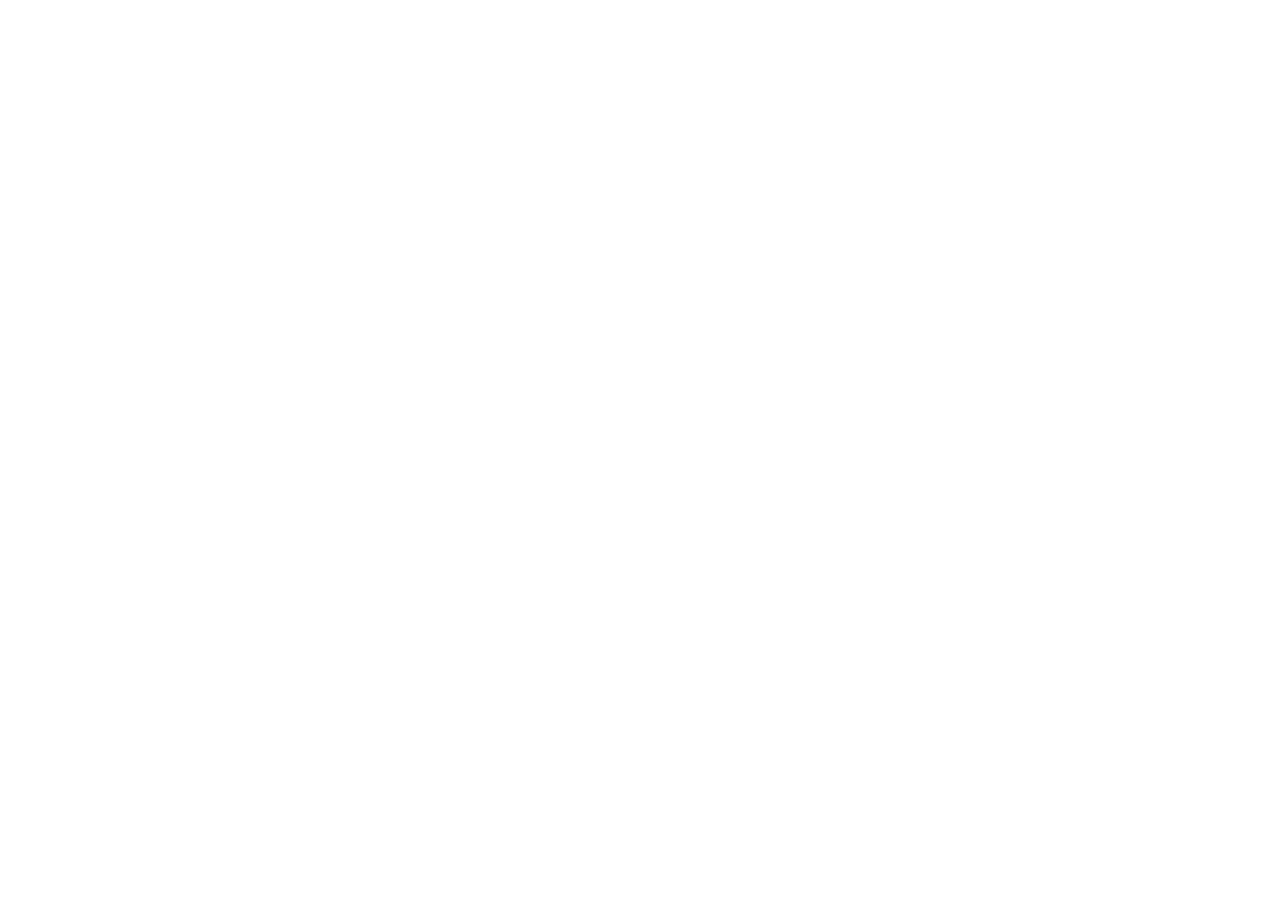
==== index.html @ 3bb11362 "index page" ====
<!DOCTYPE html>
<html lang="en">

<head>
    <meta charset="UTF-8">
    <meta name="viewport" content="width=device-width, initial-scale=1.0">
    <title>Arshnoor Singh Punj - Portfolio</title>
    <link href="https://cdn.jsdelivr.net/npm/bootstrap@5.2.3/dist/css/bootstrap.min.css" rel="stylesheet">
        <link rel="stylesheet" href="https://cdnjs.cloudflare.com/ajax/libs/font-awesome/6.6.0/css/all.min.css" integrity="sha512-Kc323vGBEqzTmouAECnVceyQqyqdsSiqLQISBL29aUW4U/M7pSPA/gEUZQqv1cwx4OnYxTxve5UMg5GT6L4JJg==" crossorigin="anonymous" referrerpolicy="no-referrer" />
    <link rel="stylesheet" href="css/style.css">
</head>

<body>

    <div class="header">
    </div>

    <div class="app-container container">

    </div>

    <div class="footer">
    </div>





    <script src="https://cdn.jsdelivr.net/npm/bootstrap@5.2.3/dist/js/bootstrap.bundle.min.js"
        integrity="sha384-kenU1KFdBIe4zVF0s0G1M5b4hcpxyD9F7jL+jjXkk+Q2h455rYXK/7HAuoJl+0I4"
        crossorigin="anonymous"></script>
    <script src="
https://cdn.jsdelivr.net/npm/jquery@3.7.1/dist/jquery.min.js
"></script>
    <script src="js/main.js"></script>
</body>

</html>
---- css/style.css ----
.rounded-top-4 {
    border-top-left-radius: 25px;
    border-top-right-radius: 25px;
}
.cursor-pointer {
    cursor: pointer;
}


.homeImg{
    border-radius: 100%;
    width: clamp(250px, 50%, 300px);
    aspect-ratio: 1/1;
    object-fit: cover;
}

.about-section {
    padding: 60px 0;
}

.logo {
    max-width: 120px;
}

.profile-pic {
    border-radius: 50%;
    max-width: 200px;
}

.mission-statement {
    font-size: 1.1rem;
    line-height: 1.7;
    margin-top: 20px;
}

.cta-btn {
    margin-top: 30px;
}

.projects-section {
    padding: 60px 0;
}

.card-title {
    font-size: 1.5rem;
}

.card-text {
    font-size: 1rem;
}

.contact-section {
    padding: 60px 0;
}

.loader {
    display: none;
    border: 8px solid #f3f3f3;
    border-radius: 50%;
    border-top: 8px solid #3498db;
    width: 50px;
    height: 50px;
    animation: spin 1s linear infinite;
    margin: 20px auto;
}

@keyframes spin {
    0% { transform: rotate(0deg); }
    100% { transform: rotate(360deg); }
}

.important-text {
    font-size: 1.1rem;
    line-height: 1.6;
    margin-bottom: 30px;
}

.skills-section h2 {
    font-size: 2.5rem;
    margin-bottom: 2rem;
}
.skill-box{
    transition: transform 0.3s ease, box-shadow 0.3s ease;
}
.skill-box:hover {
    transform: translateY(-10px);
    box-shadow: 0 8px 20px rgba(0, 0, 0, 0.1);
}

.skills-section i {
    color: #3498db;
}

.skills-section h5 {
    font-size: 1.25rem;
    margin-top: 10px;
}

.skills-section p {
    font-size: 1rem;
}

.services-section {
    background-color: #f9f9f9;
    border-radius: 10px;
    padding: 60px 0;
}

.services-section h2 {
    font-size: 2.5rem;
    font-weight: bold;
    color: #333;
}

.service-card {
    background-color: #fff;
    border-radius: 15px;
    transition: transform 0.3s ease, box-shadow 0.3s ease;
}

.service-card h5 {
    font-size: 1.25rem;
    font-weight: bold;
    color: #333;
}

.service-card p {
    color: #777;
}

.service-card i {
    color: #007bff;
    transition: color 0.3s ease;
}

.service-card:hover {
    transform: translateY(-10px);
    box-shadow: 0 8px 20px rgba(0, 0, 0, 0.1);
}

.service-card:hover i {
    color: #ff5722;
}

.text-muted {
    font-size: 1.1rem;
}
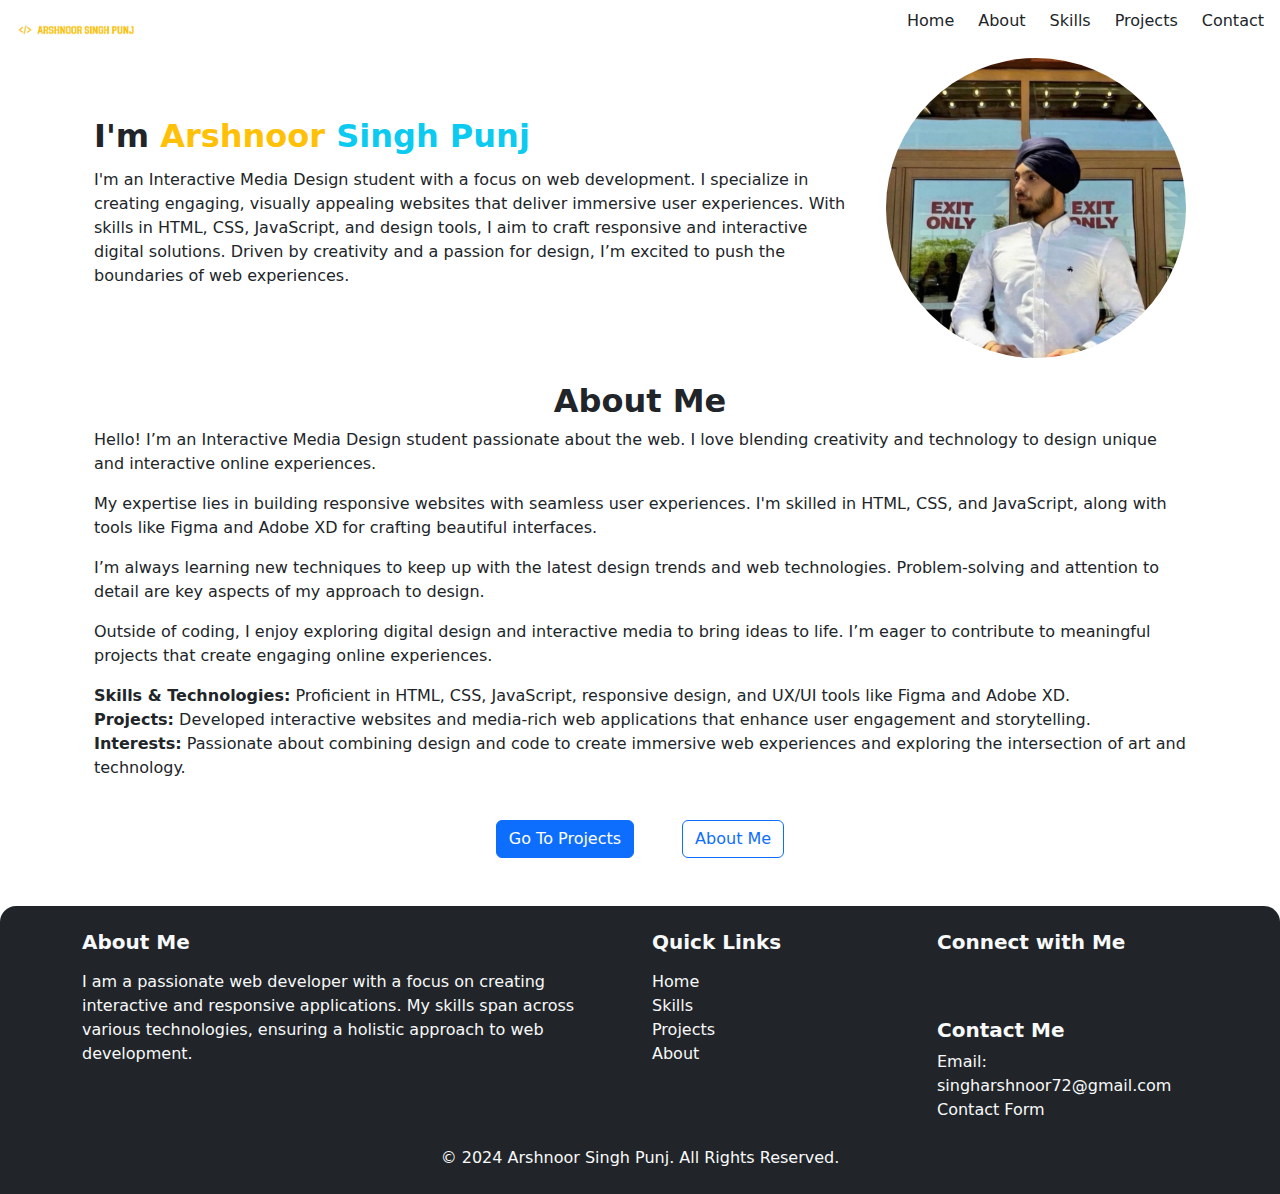
==== commit 27391db9: "code git fixes" ====
--- a/index.html
+++ b/index.html
@@ -1,38 +1,38 @@
-<!DOCTYPE html>
-<html lang="en">
-
-<head>
-    <meta charset="UTF-8">
-    <meta name="viewport" content="width=device-width, initial-scale=1.0">
-    <title>Arshnoor Singh Punj - Portfolio</title>
-    <link href="https://cdn.jsdelivr.net/npm/bootstrap@5.2.3/dist/css/bootstrap.min.css" rel="stylesheet">
-        <link rel="stylesheet" href="https://cdnjs.cloudflare.com/ajax/libs/font-awesome/6.6.0/css/all.min.css" integrity="sha512-Kc323vGBEqzTmouAECnVceyQqyqdsSiqLQISBL29aUW4U/M7pSPA/gEUZQqv1cwx4OnYxTxve5UMg5GT6L4JJg==" crossorigin="anonymous" referrerpolicy="no-referrer" />
-    <link rel="stylesheet" href="css/style.css">
-</head>
-
-<body>
-
-    <div class="header">
-    </div>
-
-    <div class="app-container container">
-
-    </div>
-
-    <div class="footer">
-    </div>
-
-
-
-
-
-    <script src="https://cdn.jsdelivr.net/npm/bootstrap@5.2.3/dist/js/bootstrap.bundle.min.js"
-        integrity="sha384-kenU1KFdBIe4zVF0s0G1M5b4hcpxyD9F7jL+jjXkk+Q2h455rYXK/7HAuoJl+0I4"
-        crossorigin="anonymous"></script>
-    <script src="
-https://cdn.jsdelivr.net/npm/jquery@3.7.1/dist/jquery.min.js
-"></script>
-    <script src="js/main.js"></script>
-</body>
-
+<!DOCTYPE html>
+<html lang="en">
+
+<head>
+    <meta charset="UTF-8">
+    <meta name="viewport" content="width=device-width, initial-scale=1.0">
+    <title>Arshnoor Singh Punj - Portfolio</title>
+    <link href="https://cdn.jsdelivr.net/npm/bootstrap@5.2.3/dist/css/bootstrap.min.css" rel="stylesheet">
+        <link rel="stylesheet" href="https://cdnjs.cloudflare.com/ajax/libs/font-awesome/6.6.0/css/all.min.css" integrity="sha512-Kc323vGBEqzTmouAECnVceyQqyqdsSiqLQISBL29aUW4U/M7pSPA/gEUZQqv1cwx4OnYxTxve5UMg5GT6L4JJg==" crossorigin="anonymous" referrerpolicy="no-referrer" />
+    <link rel="stylesheet" href="css/style.css">
+</head>
+
+<body>
+
+    <div class="header">
+    </div>
+
+    <div class="app-container container">
+
+    </div>
+
+    <div class="footer">
+    </div>
+
+
+
+
+
+    <script src="https://cdn.jsdelivr.net/npm/bootstrap@5.2.3/dist/js/bootstrap.bundle.min.js"
+        integrity="sha384-kenU1KFdBIe4zVF0s0G1M5b4hcpxyD9F7jL+jjXkk+Q2h455rYXK/7HAuoJl+0I4"
+        crossorigin="anonymous"></script>
+    <script src="
+https://cdn.jsdelivr.net/npm/jquery@3.7.1/dist/jquery.min.js
+"></script>
+    <script src="js/main.js"></script>
+</body>
+
 </html>--- a/css/style.css
+++ b/css/style.css
@@ -1,148 +1,148 @@
-.rounded-top-4 {
-    border-top-left-radius: 25px;
-    border-top-right-radius: 25px;
-}
-.cursor-pointer {
-    cursor: pointer;
-}
-
-
-.homeImg{
-    border-radius: 100%;
-    width: clamp(250px, 50%, 300px);
-    aspect-ratio: 1/1;
-    object-fit: cover;
-}
-
-.about-section {
-    padding: 60px 0;
-}
-
-.logo {
-    max-width: 120px;
-}
-
-.profile-pic {
-    border-radius: 50%;
-    max-width: 200px;
-}
-
-.mission-statement {
-    font-size: 1.1rem;
-    line-height: 1.7;
-    margin-top: 20px;
-}
-
-.cta-btn {
-    margin-top: 30px;
-}
-
-.projects-section {
-    padding: 60px 0;
-}
-
-.card-title {
-    font-size: 1.5rem;
-}
-
-.card-text {
-    font-size: 1rem;
-}
-
-.contact-section {
-    padding: 60px 0;
-}
-
-.loader {
-    display: none;
-    border: 8px solid #f3f3f3;
-    border-radius: 50%;
-    border-top: 8px solid #3498db;
-    width: 50px;
-    height: 50px;
-    animation: spin 1s linear infinite;
-    margin: 20px auto;
-}
-
-@keyframes spin {
-    0% { transform: rotate(0deg); }
-    100% { transform: rotate(360deg); }
-}
-
-.important-text {
-    font-size: 1.1rem;
-    line-height: 1.6;
-    margin-bottom: 30px;
-}
-
-.skills-section h2 {
-    font-size: 2.5rem;
-    margin-bottom: 2rem;
-}
-.skill-box{
-    transition: transform 0.3s ease, box-shadow 0.3s ease;
-}
-.skill-box:hover {
-    transform: translateY(-10px);
-    box-shadow: 0 8px 20px rgba(0, 0, 0, 0.1);
-}
-
-.skills-section i {
-    color: #3498db;
-}
-
-.skills-section h5 {
-    font-size: 1.25rem;
-    margin-top: 10px;
-}
-
-.skills-section p {
-    font-size: 1rem;
-}
-
-.services-section {
-    background-color: #f9f9f9;
-    border-radius: 10px;
-    padding: 60px 0;
-}
-
-.services-section h2 {
-    font-size: 2.5rem;
-    font-weight: bold;
-    color: #333;
-}
-
-.service-card {
-    background-color: #fff;
-    border-radius: 15px;
-    transition: transform 0.3s ease, box-shadow 0.3s ease;
-}
-
-.service-card h5 {
-    font-size: 1.25rem;
-    font-weight: bold;
-    color: #333;
-}
-
-.service-card p {
-    color: #777;
-}
-
-.service-card i {
-    color: #007bff;
-    transition: color 0.3s ease;
-}
-
-.service-card:hover {
-    transform: translateY(-10px);
-    box-shadow: 0 8px 20px rgba(0, 0, 0, 0.1);
-}
-
-.service-card:hover i {
-    color: #ff5722;
-}
-
-.text-muted {
-    font-size: 1.1rem;
-}
-
+.rounded-top-4 {
+    border-top-left-radius: 25px;
+    border-top-right-radius: 25px;
+}
+.cursor-pointer {
+    cursor: pointer;
+}
+
+
+.homeImg{
+    border-radius: 100%;
+    width: clamp(250px, 50%, 300px);
+    aspect-ratio: 1/1;
+    object-fit: cover;
+}
+
+.about-section {
+    padding: 60px 0;
+}
+
+.logo {
+    max-width: 120px;
+}
+
+.profile-pic {
+    border-radius: 50%;
+    max-width: 200px;
+}
+
+.mission-statement {
+    font-size: 1.1rem;
+    line-height: 1.7;
+    margin-top: 20px;
+}
+
+.cta-btn {
+    margin-top: 30px;
+}
+
+.projects-section {
+    padding: 60px 0;
+}
+
+.card-title {
+    font-size: 1.5rem;
+}
+
+.card-text {
+    font-size: 1rem;
+}
+
+.contact-section {
+    padding: 60px 0;
+}
+
+.loader {
+    display: none;
+    border: 8px solid #f3f3f3;
+    border-radius: 50%;
+    border-top: 8px solid #3498db;
+    width: 50px;
+    height: 50px;
+    animation: spin 1s linear infinite;
+    margin: 20px auto;
+}
+
+@keyframes spin {
+    0% { transform: rotate(0deg); }
+    100% { transform: rotate(360deg); }
+}
+
+.important-text {
+    font-size: 1.1rem;
+    line-height: 1.6;
+    margin-bottom: 30px;
+}
+
+.skills-section h2 {
+    font-size: 2.5rem;
+    margin-bottom: 2rem;
+}
+.skill-box{
+    transition: transform 0.3s ease, box-shadow 0.3s ease;
+}
+.skill-box:hover {
+    transform: translateY(-10px);
+    box-shadow: 0 8px 20px rgba(0, 0, 0, 0.1);
+}
+
+.skills-section i {
+    color: #3498db;
+}
+
+.skills-section h5 {
+    font-size: 1.25rem;
+    margin-top: 10px;
+}
+
+.skills-section p {
+    font-size: 1rem;
+}
+
+.services-section {
+    background-color: #f9f9f9;
+    border-radius: 10px;
+    padding: 60px 0;
+}
+
+.services-section h2 {
+    font-size: 2.5rem;
+    font-weight: bold;
+    color: #333;
+}
+
+.service-card {
+    background-color: #fff;
+    border-radius: 15px;
+    transition: transform 0.3s ease, box-shadow 0.3s ease;
+}
+
+.service-card h5 {
+    font-size: 1.25rem;
+    font-weight: bold;
+    color: #333;
+}
+
+.service-card p {
+    color: #777;
+}
+
+.service-card i {
+    color: #007bff;
+    transition: color 0.3s ease;
+}
+
+.service-card:hover {
+    transform: translateY(-10px);
+    box-shadow: 0 8px 20px rgba(0, 0, 0, 0.1);
+}
+
+.service-card:hover i {
+    color: #ff5722;
+}
+
+.text-muted {
+    font-size: 1.1rem;
+}
+
